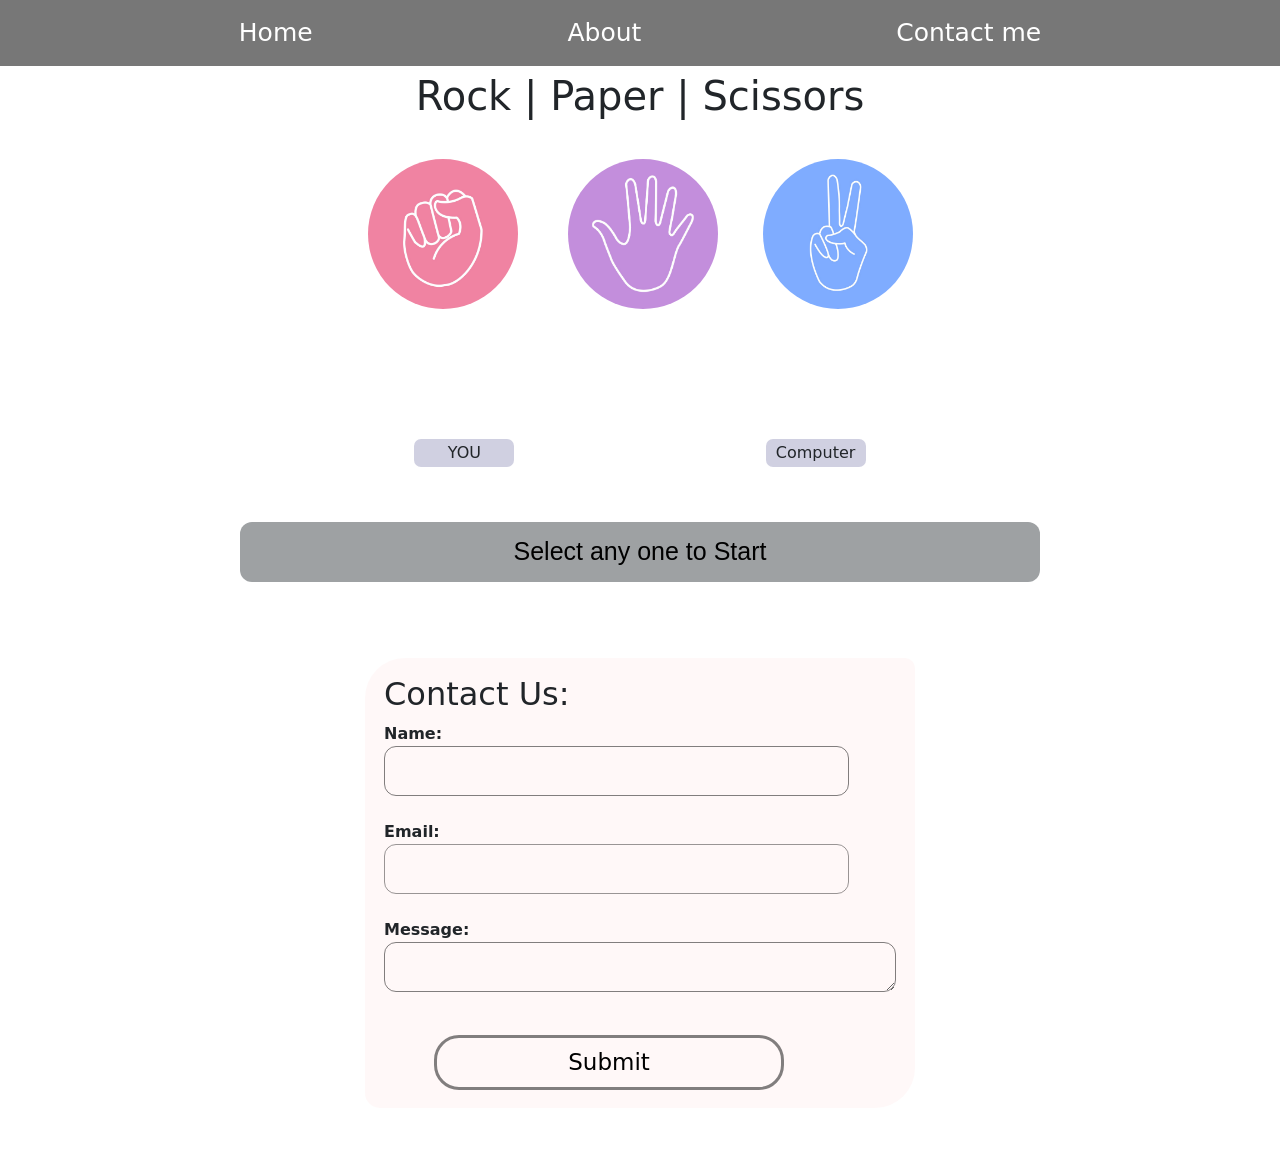
==== index.html @ cac803d2 "first commit" ====
<!DOCTYPE html>
<html lang="en">

<head>
    <meta charset="UTF-8">
    <meta name="viewport" content="width=device-width, initial-scale=1.0">
    <title>Rock, Paper, Scissors</title>
    <link rel="stylesheet" href="style.css">
    <link href="https://cdn.jsdelivr.net/npm/bootstrap@5.0.2/dist/css/bootstrap.min.css" rel="stylesheet"
        integrity="sha384-EVSTQN3/azprG1Anm3QDgpJLIm9Nao0Yz1ztcQTwFspd3yD65VohhpuuCOmLASjC" crossorigin="anonymous">
    <link rel="stylesheet" type="text/css" href="https://cdnjs.cloudflare.com/ajax/libs/font-awesome/6.6.0/css/all.min.css">
    <script src="https://cdn.jsdelivr.net/npm/bootstrap@5.0.2/dist/js/bootstrap.bundle.min.js" integrity="sha384-MrcW6ZMFYlzcLA8Nl+NtUVF0sA7MsXsP1UyJoMp4YLEuNSfAP+JcXn/tWtIaxVXM" crossorigin="anonymous"></script>
</head>
<body>

    <iframe 
  src="https://skybox.blockadelabs.com/e/b04be6ee7c8a7a05c2da12534b6938e6" 
  width="100%" 
  height="100%" 
  style="border: none; position: fixed; top: 0; left: 0; z-index: -1;" 
  allow="fullscreen">
</iframe>


    <div class="tab" >
        <button id="navb" class="active" onclick="openPage('home', this)">Home</button>
        <button id="navb" onclick="openPage('about', this)">About</button>
        <button id="navb" onclick="openPage('contact', this)">Contact  me</button>
        
    </div>

    <div id="home" class="tabcontent" style="display:block;">
        <div class="h1">
            <p>
                <h1> <p1>Rock</p1> |<p2> Paper</p2> |<p3> Scissors</p3></h1>
            </p>
        </div>
        <div id="btn-container">
            <button class="rock" id="choice"></button>
            <button class="paper" id="choice"></button>
            <button class="scissor" id="choice"></button>
        </div>

        <div id="counter">
            <div class="user-count" id="usr">0</div>
            <div class="comp-count" id="com">0</div>
        </div>

        <div id="last-box">
            <div class="you" id="usr">YOU</div>
            <div class="computer" id="com">Computer</div>
        </div>
        <div id="last-msg">
            <p class="msg">Select any one to Start</p>
        </div>
    </div>

    <div id="about" class="tabcontent">
        <h3 style="display: flex; align-items: center; justify-content: center; color: white;">ABOUT GAME</h3>
        <section id="about" style="display: flex; align-items: center; justify-content: center;">
            <p class="about_text">Two Player Games is an Estonian startup web portal initiative of RHM Interactive OÜ established in 2008 to gather up games freely offering multiplayer support with HTML5 and Flash technologies. Our site is the first and most comprehensive 2-person game site in the world. Two Player Games which wins recognition of its visitors for its unique content, design, and games keeps and continues its quality level. <br>
                <br>
                The professional team of Two Player Games filters the contents that may have negative effects on the children's conscience and psychological development from the internet sources for the site users and follows a sensitive policy on this issue. Therefore, the contents in which the elements of violence, blood, sexuality, politics, and fear come to the forefront are not kept in our portal. In addition to content control. <br> <br> 
              
            </p>
          </section >
    </div>
   
    <div id="contact" class="tabcontent">
        <section id="contact" class="py-5">
                      <div class="form-box">
                        
                          <form   action="https://formspree.io/f/xjkkpngl" method="POST">
                            <h2>Contact Us:</h2>
                            <label for="name"><b>Name:</b></label><br>
                            <input type="text" id="name1" name="name" required><br><br>
                             <label for="email"><b>Email:</b></label><br>
                            <input type="email" id="email1" name="email" required><br><br>
                            <label for="message"><b>Message:</b></label><br>
                            <textarea id="message1" name="message" rows="2" cols="61" required></textarea><br><br>
                            <button id="submit" type="submit">Submit</button>
                        </form> 
                      </div>           
           
        </section>
    </div>

     
<script src="java.js"></script>
</body>

</html>
---- style.css ----
*{
    margin: 0px;
    padding: 0px;    
}
 body {
    font-family: Arial, sans-serif;
    margin: 0;
    overflow: hidden;  
    position: relative; 
}
iframe{
    position: fixed; top: 0; left: 0;
    z-index: -1;
    width:100% ;
    height:100%;
}
.tab{ 
    border: none;
    display: flex; 
    justify-content: space-evenly; 
     overflow: hidden; 
    background-color: #00000088;
    
}
 
 
.tab button { 
    float: left;
    border: none;
    outline: none;
    cursor: pointer;
    padding: 14px 16px; 
}
 
.tabcontent {
    display: none;
    padding: 6px 12px; 
    border-top: none;
}

 
#navb{  
    background: none; 
 /* backdrop-filter: blur(30px); */
    border-radius: 12px;
    color: rgb(255, 255, 255);
    font-size: 25px;
}
#navb:hover{
    color: rgba(179, 177, 177, 0.404);
}
 


#home0{
    display: flex;
    justify-content: center;
    align-items: center;
    height: 16px;
    width: 1305px;
    
}

.h1{
    display: flex;
    justify-content: center;
    align-items: center;
    color: rgba(255, 255, 255, 0.694);
    height: 57px;

}
p1:hover{
    color: rgb(112, 26, 198);
}
p2:hover{
    color: rgba(184, 12, 127, 0.397);
}
p3:hover{
    color: rgba(21, 129, 192, 0.795);
}
#btn-container{
    display: flex;
    justify-content: center;
    align-items: center; 
    margin-top: 30px;
}

.rock{
    height: 150px;
    width: 150px;
    border: none;
    border-radius: 50%;
    background-image: url("rock.jpg");
    background-size: cover;
    background-repeat: none;
    margin-right: 5px;
}


.rock:hover{
    animation: floatEffect 2s ease-in-out infinite;  
    box-shadow: 0 20px 20px rgba(184, 12, 127, 0.397); 
}

.paper {
    height: 150px;
    width: 150px;
    border: none;
    border-radius: 50%;
    background-image: url("paper.jpg");
    background-size: cover; 
    margin-right: 5px;
    transition: box-shadow 0.3s ease-in-out;  
    margin-left: 45px;
    margin-right: 45px;
} 
.paper:hover {
    animation: floatEffect 2s ease-in-out infinite;  
    box-shadow: 0 20px 20px rgba(71, 33, 133, 0.795);  
}
 
@keyframes floatEffect {
    0% {
        transform: translateY(0); 
    }
    50% {
        transform: translateY(-15px);  
    }
    100% {
        transform: translateY(0);  
    }
}

.scissor{
    height: 150px;
    width: 150px;
    border: none;
    border-radius: 50%;
    background-image: url("scissor.jpg");
    background-size: cover;
    background-repeat: none;

}
.scissor:hover{
    animation: floatEffect 2s ease-in-out infinite;  
      box-shadow: 0 20px 20px ;  
    }
#counter{
    
    display: flex;
    justify-content: center;
    align-items: center; 
    margin-top: 20px;
}

.user-count{
    color: white;
    height: 100px;
    width: 100px;
    display: flex;
    justify-content: center;
    align-items: center; 
    font-size: 90px;

}

.comp-count{
    color: white;
    height: 100px;
    width: 100px;
    display: flex;
    justify-content: center;
    align-items: center; 
    font-size: 90px;

}

#last-box{
    display: flex;
    justify-content: center;
    align-items: center; 
    margin-top: 10px;

}

#usr{
    margin-right: 20%;
}

.you{
    height: 28px;
    width: 100px;  
    background-color:rgba(135, 135, 179, 0.388);
        border-radius: 7px;
    display: flex;
    justify-content: center;
    align-items: center;
    margin-right: 3px;


}

.computer{
    height: 28px;
    width: 100px;
    background-color:rgba(135, 135, 179, 0.388);
    border-radius: 7px;
    display: flex;
    justify-content: center;
    align-items: center;

}

#last-msg{
    display: flex;
    justify-content: center;
    align-items: center;
}

.msg{
font-family:   sans-serif;
    color: black;
    font-size: 25px;
    background-color: rgb(158, 161, 163);
    height: 60px;
    width: 800px;
    margin-top: 55px;
    display: flex;
    justify-content: center;
    align-items: center;
    border-radius: 12px;
}

/*  ---------------------------------  */

 
.about_text{
    background-color: rgba(255, 244, 244, 0.756);
    display: flex;
    justify-content: center;
    align-items: center;
    width: 700px;
    text-align: center;
    border-radius: 12px;
    color: rgba(0, 0, 0, 0.74);
    font-size: 20px;
   
}
 .form-box{
    background-color: rgba(255, 244, 244, 0.598);
    height: 450px;
    width: 550px;
    display: flex;
    align-items: center;
    justify-content: center;
    border-top-left-radius: 40px ;
    border-top-right-radius: 10px ;
    border-bottom-left-radius: 15px ;
    border-bottom-right-radius: 40px ;
 }
#contact{
    display: flex;
    align-items: center;
    justify-content: center;
}
#name1{
    background: none;
    border-radius: 12px;
    width: 465px;
    height: 50px;
    border: 1px solid rgba(0, 0, 0, 0.493);
}
#email1{
    background: none;
    border-radius: 12px;
    width: 465px;
    height: 50px;
    border: 1px solid rgba(49, 48, 48, 0.493);
}
#message1{
    background: none;
    border-radius: 12px;
    border: 1px solid rgba(0, 0, 0, 0.493);
}

#submit{
    margin-top: 12px;
    margin-left: 50px;
    height: 55px;
    width: 350px;
    border-radius: 25px;
    background: none;
    border: 3px solid rgba(0, 0, 0, 0.493);
    font-size: 23px;

}
#submit:hover{
    background-color: rgb(0, 0, 0);
    color: white;
    font-weight: bold;
    font-size: 23px;
}
 

/*---------------------------------------------------------*/
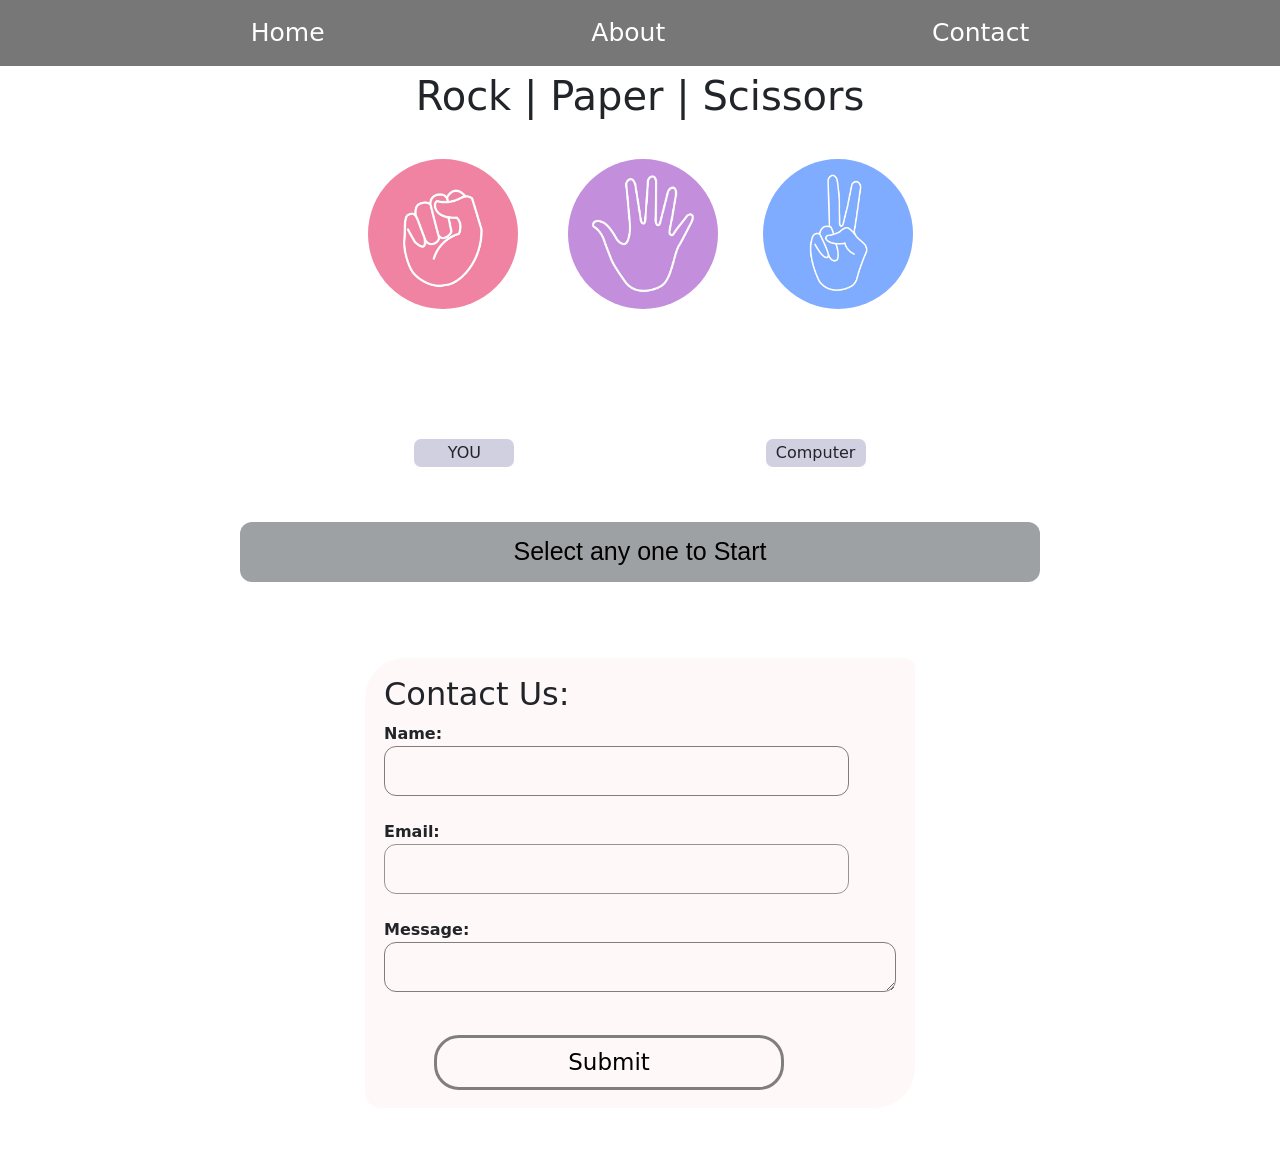
==== commit aa19027a: "save changes" ====
--- a/index.html
+++ b/index.html
@@ -25,7 +25,7 @@
     <div class="tab" >
         <button id="navb" class="active" onclick="openPage('home', this)">Home</button>
         <button id="navb" onclick="openPage('about', this)">About</button>
-        <button id="navb" onclick="openPage('contact', this)">Contact  me</button>
+        <button id="navb" onclick="openPage('contact', this)">Contact</button>
         
     </div>
 
--- a/style.css
+++ b/style.css
@@ -2,12 +2,7 @@
     margin: 0px;
     padding: 0px;    
 }
- body {
-    font-family: Arial, sans-serif;
-    margin: 0;
-    overflow: hidden;  
-    position: relative; 
-}
+ 
 iframe{
     position: fixed; top: 0; left: 0;
     z-index: -1;
@@ -108,8 +103,7 @@
     border: none;
     border-radius: 50%;
     background-image: url("paper.jpg");
-    background-size: cover; 
-    margin-right: 5px;
+    background-size: cover;  
     transition: box-shadow 0.3s ease-in-out;  
     margin-left: 45px;
     margin-right: 45px;
@@ -230,7 +224,7 @@
     align-items: center;
     border-radius: 12px;
 }
-
+ 
 /*  ---------------------------------  */
 
  
@@ -307,4 +301,63 @@
 
  
 
- + /* 🌐 Mobile View Fixes */
+@media (max-width: 768px) {
+
+  /* Rock Paper Scissors Buttons */
+  #btn-container {
+    flex-direction: column;
+    gap: 20px;
+    margin-top: 20px;
+  }
+
+  .rock, .paper, .scissor {
+    width: 120px;
+    height: 120px;
+    background-size: cover;
+    background-position: center;
+  }
+
+  /* Score Numbers */
+  .user-count, .comp-count {
+    font-size: 50px;
+    width: 70px;
+    height: 70px;
+  }
+
+  /* Last Message Box */
+  .msg {
+    width: 90%;
+    font-size: 18px;
+    padding: 10px;
+    margin-top: 30px;
+    line-height: 1.4;
+    word-wrap: break-word;
+  }
+
+  /* About Section */
+  .about_text {
+    width: 90%;
+    font-size: 16px;
+    padding: 15px;
+  }
+
+  /* Contact Form */
+  .form-box {
+    width: 95%;
+    height: auto;
+    flex-direction: column;
+    padding: 20px;
+  }
+
+  #name1, #email1, #message1 {
+    width: 90%;
+  }
+
+  #submit {
+    width: 90%;
+    margin-left: 0;
+    font-size: 18px;
+  }
+
+}
